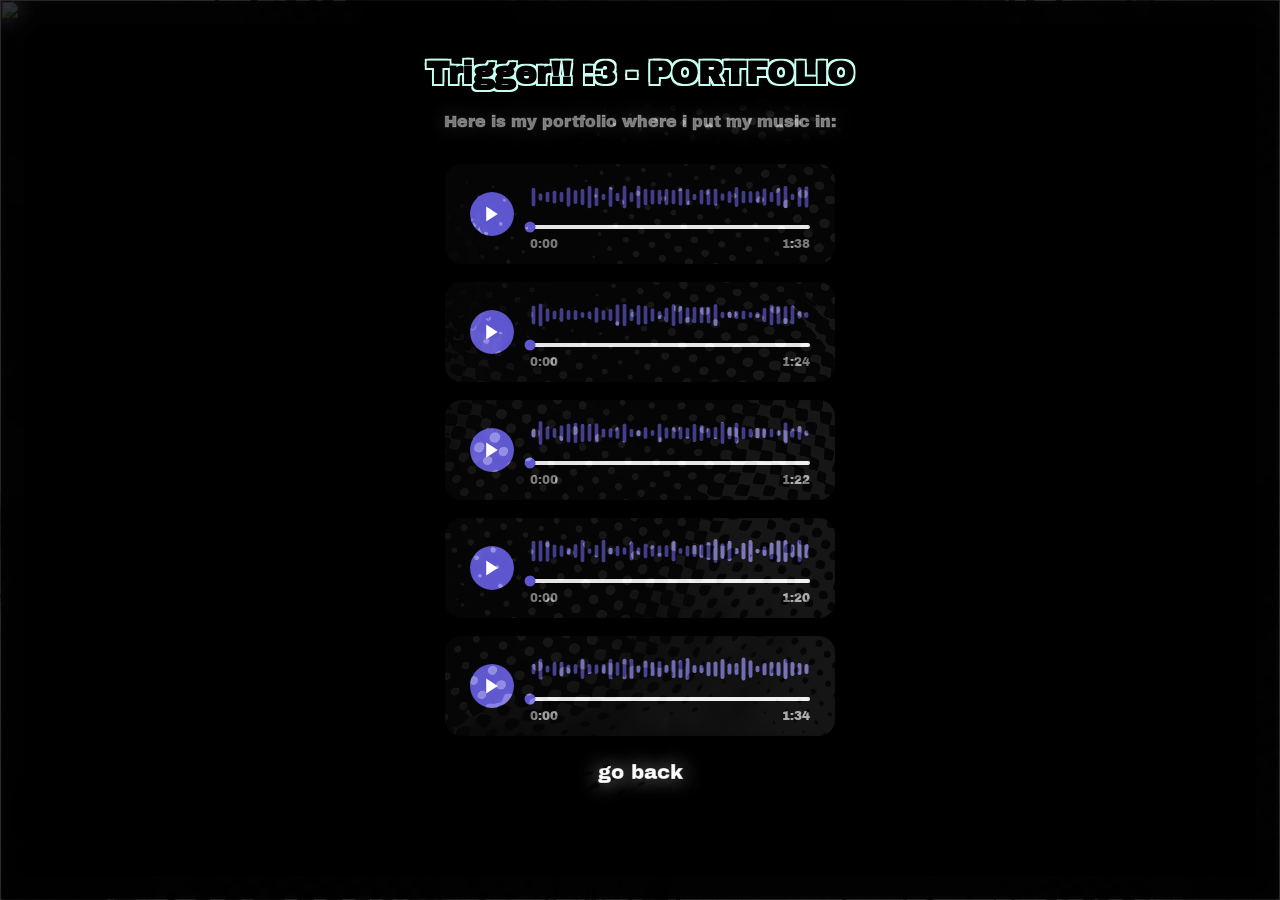
==== portfolio.html @ 29928086 "Add files via upload" ====
<!DOCTYPE html>
<html>
<head>
<link rel="stylesheet" href="css.css">
<script src="js.js" type="text/javascript"></script>
<title>Trigger - PORTFOLIO</title>
<link rel="icon" type="image/x-icon" href="imagesvideos/PP.jpg">
</head>
<body>

<video autoplay muted loop id="myVideo">
  <source id="vid" src="imagesvideos/bg4.mp4" type="video/mp4">
</video>
<style> body { background-color: rgb(0,0,0); } </style> 
<h1 id="welcome"><br />Trigger!! :3 - PORTFOLIO</h1>

<p class="strokeme">Here is my portfolio where i put my music in:</p><br />


<img id="ht1" src="imagesvideos/EXP_HT_01.png" />
<img id="tex1" src="imagesvideos/EXP_TEXTURE_02.png" />

<script>
document.addEventListener('DOMContentLoaded', () => {
  document.querySelectorAll('audio[id]').forEach(audio => {
    const img = document.getElementById('ht1');
    const img2 = document.getElementById('tex1');
    const vid = document.getElementById('myVideo');
    const aud = document.getElementById('audio');

    document.addEventListener('mousemove', (e) => {
      const x1 = (e.clientX / window.innerWidth - 0.5) * 15;
      const y1 = (e.clientY / window.innerHeight - 0.5) * 15;
      img.style.transform = `translate(${x1}px, ${y1}px) scale(1.01)`;

      const x2 = (e.clientX / window.innerWidth - 0.5) * 30;
      const y2 = (e.clientY / window.innerHeight - 0.5) * 30;
      img2.style.transform = `translate(${x2}px, ${y2}px) scale(1.05)`;

      const x3 = (e.clientX / window.innerWidth - 0) * 1;
      const y3 = (e.clientY / window.innerHeight - 0) * 1;
      vid.style.transform = `translate(${x2}px, ${y2}px) scale(1.00005)`;

      const x4 = (e.clientX / window.innerWidth - 0.5) * 1;
      const y4 = (e.clientY / window.innerHeight - 0.5) * 1;
      aud.style.transform = `translate(${x2}px, ${y2}px) scale(1.00005)`;
    });
  });
  
});


</script>
<style>
.ap-card{display:flex;align-items:center;gap:16px;background:rgba(15,15,15,0.7);border:1px solid rgba(0,0,0,.1);border-radius:16px;padding:0.75rem 1.5rem;max-width:340px;margin:0 auto}
.ap-play{width:44px;height:44px;min-width:44px;border-radius:50%;background:#7F77DD;border:none;cursor:pointer;display:flex;align-items:center;justify-content:center;color:#fff;transition:background .15s,transform .1s}
.ap-play:hover{background:#534AB7}.ap-play:active{transform:scale(.95)}
.ap-mid{flex:1;display:flex;flex-direction:column;gap:8px}
.ap-canvas{display:block;width:100%;height:40px;border-radius:4px}
.ap-prog{position:relative;height:4px;background:#eee;border-radius:2px;cursor:pointer}
.ap-fill{height:100%;border-radius:2px;background:#7F77DD;width:0%;pointer-events:none}
.ap-thumb{position:absolute;top:50%;transform:translate(-50%,-50%);width:11px;height:11px;border-radius:50%;background:#7F77DD;left:0%}
.ap-prog:hover .ap-thumb{box-shadow:0 0 0 4px rgba(127,119,221,.22)}
.ap-time{display:flex;justify-content:space-between;font-size:12px;font-family: warioware, sans-serif;color:#999}
</style>

<script>
function buildPlayer(audio) {
  if (audio.id !== 'customplr') return;
  if (!audio.src || audio.dataset.apBuilt) return;
  audio.dataset.apBuilt = true;
  audio.style.display = 'none';

  const card = document.createElement('div');
  card.className = 'ap-card';
  card.innerHTML = `
    <button class="ap-play">
      <svg class="ap-icon" width="20" height="20" viewBox="0 0 24 24" fill="currentColor">
        <polygon points="5 3 19 12 5 21 5 3"/>
      </svg>
    </button>
    <div class="ap-mid">
      <canvas class="ap-canvas" height="40"></canvas>
      <div class="ap-prog">
        <div class="ap-fill"></div>
        <div class="ap-thumb"></div>
      </div>
      <div class="ap-time">
        <span class="ap-cur">0:00</span>
        <span class="ap-tot">0:00</span>
      </div>
    </div>`;
  audio.insertAdjacentElement('afterend', card);

  const btn    = card.querySelector('.ap-play');
  const icon   = card.querySelector('.ap-icon');
  const fill   = card.querySelector('.ap-fill');
  const thumb  = card.querySelector('.ap-thumb');
  const prog   = card.querySelector('.ap-prog');
  const cur    = card.querySelector('.ap-cur');
  const tot    = card.querySelector('.ap-tot');
  const canvas = card.querySelector('.ap-canvas');
  const ctx    = canvas.getContext('2d');
  let playing  = false, dragging = false;

  const fmt = s => `${Math.floor(s/60)}:${String(Math.floor(s%60)).padStart(2,'0')}`;

  function resize() { canvas.width = canvas.offsetWidth * devicePixelRatio; canvas.height = canvas.offsetHeight * devicePixelRatio; }
  resize(); window.addEventListener('resize', resize);

  audio.addEventListener('loadedmetadata', () => tot.textContent = fmt(audio.duration));
  audio.addEventListener('timeupdate', () => {
    const p = audio.currentTime / audio.duration * 100;
    fill.style.width = p + '%';
    thumb.style.left = p + '%';
    cur.textContent  = fmt(audio.currentTime);
  });
  audio.addEventListener('ended', () => setPlaying(false));

  function setPlaying(p) {
    playing = p;
    p ? audio.play() : audio.pause();
    icon.innerHTML = p
      ? '<rect x="6" y="4" width="4" height="16"/><rect x="14" y="4" width="4" height="16"/>'
      : '<polygon points="5 3 19 12 5 21 5 3"/>';
  }

  btn.onclick = () => setPlaying(!playing);

  function scrub(e) {
    const r = prog.getBoundingClientRect();
    const x = (e.touches ? e.touches[0].clientX : e.clientX) - r.left;
    audio.currentTime = Math.max(0, Math.min(1, x / r.width)) * audio.duration;
  }
  prog.addEventListener('mousedown',  e => { dragging = true; scrub(e); });
  document.addEventListener('mousemove',  e => { if (dragging) scrub(e); });
  document.addEventListener('mouseup',  () => dragging = false);
  prog.addEventListener('touchstart', e => scrub(e), { passive: true });
  prog.addEventListener('touchmove',  e => scrub(e), { passive: true });

  const bars = Array.from({ length: 40 }, (_, i) => ({ base: 0.2 + Math.random() * 0.7, phase: i * 0.45, speed: 0.6 + Math.random() * 0.8 }));
  function drawVis() {
    const t = performance.now() / 1000, w = canvas.width, h = canvas.height, slot = w / bars.length, bw = slot * 0.55;
    ctx.clearRect(0, 0, w, h);
    bars.forEach((b, i) => {
      const amp = playing ? 1 : 0.12, ht = b.base * h * 0.65 + Math.sin(t * b.speed + b.phase) * h * 0.18 * amp;
      ctx.globalAlpha = 0.75; ctx.fillStyle = '#7F77DD';
      ctx.beginPath(); ctx.roundRect(slot * i + (slot - bw) / 2, h / 2 - ht / 2, bw, ht, 2); ctx.fill();
    });
    ctx.globalAlpha = 1;
    requestAnimationFrame(drawVis);
  }
  drawVis();
}

// build players for all existing audio tags
document.addEventListener('DOMContentLoaded', () => {
  document.querySelectorAll('audio[src]').forEach(buildPlayer);
});

// also watch for any audio tags added dynamically after load
const observer = new MutationObserver(mutations => {
  mutations.forEach(m => m.addedNodes.forEach(node => {
    if (node.tagName === 'AUDIO' && node.src) buildPlayer(node);
  }));
});
observer.observe(document.body, { childList: true, subtree: true });
</script>


<audio controls id="customplr" src="music/v1.mp3"></audio><br />
<audio controls id="customplr" src="music/v2.mp3"></audio><br />
<audio controls id="customplr" src="music/v3.mp3"></audio><br />
<audio controls id="customplr" src="music/v4.mp3"></audio><br />
<audio controls id="customplr" src="music/v5.mp3"></audio><br /><br />

<a style="font-size: 40px;" href="index.html"><button class="strokebutton" style="font-size: 20px;">go back</button></a><br />
</body>
</html>
---- css.css ----
/* CSS styles */
@font-face {
  font-family: warioware; /* set name */
  src: url(ArchivoBlack-Regular.ttf); /* url of the font */
}

h1 {
font-family: warioware, sans-serif;
color: 4DCCBD;
text-shadow: -2px -2px 0 #D6FFF6, 2px -2px 0 #D6FFF6, -2px 2px 0 #D6FFF6, 2px 2px 0 #D6FFF6;
text-align: center
}
 
button {
font-size: 20px;
font-family: warioware, sans-serif;
background:none;
border:none;
position: relative;
}

.strokeme {
  color: rgba(150,150,150,1);
  -webkit-text-stroke: 1px rgba(255,255,255, 0.3);
  background-color: rgba(255,255,255,0);
  text-shadow: rgba(255,255,255,0.4) 0px 0px 20px; 
}
.strokebutton {
  -webkit-text-stroke: 1px rgba(0,0,0, 0.3);
  position: absolute;
  color: rgba(255,255,255,1);
  text-shadow: rgba(255,255,255,0.4) 0px 0px 20px; 
  left: 50%;
  transform: translate(-50%, -50%);
}

#pp {
  z-index: 10;
  height: 100px;
  display: block;
  margin: auto;
  border: 2.5px;
  border-radius: 50%;
  filter: drop-shadow(0 0 0.75rem rgba(255, 255, 255,0.5));
  backdrop-filter: blur(15px) saturate(3);
}

p {
font-family: warioware, sans-serif;
text-align: center
}

#ht1 {
  mix-blend-mode: soft-light;
  position: fixed;
  top: 0;
  left: 0;
  width: 100%;
  height: 100%;
  object-fit: cover;
  z-index: 998;
  transition: transform 0.1s ease-out;
  opacity: 0.53;
  pointer-events: none;
  filter: drop-shadow(0 0 20px white);
}

#tex1 {
  mix-blend-mode: lighten;
  position: fixed;
  top: 0;
  left: 0;
  width: 100%;
  height: 100%;
  object-fit: cover;
  z-index: 997;
  transition: transform 0.1s ease-out;
  opacity: 0.11;
  pointer-events: none;
  filter: drop-shadow(0 0 10px white);
}

#ht2 {
  mix-blend-mode: soft-light;
  position: fixed;
  top: 0;
  left: 0;
  width: 100%;
  height: 100%;
  object-fit: cover;
  z-index: 998;
  transition: transform 0.1s ease-out;
  opacity: 0.53;
  pointer-events: none;
  filter: drop-shadow(0 0 20px white);
}

#myVideo {
  position: fixed;
  top: 0;
  left: 0;
  width: 100vw;
  height: 100vh;
  object-fit: cover;
  z-index: -1;
  image-rendering: high-quality;
  transform: translateZ(0);
  backface-visibility: hidden;
  will-change: transform;
}

#auddisplay {
  margin: 0 auto;
  display: block;
}

/* fixes mobile browser address bar issue */
@supports (height: 100dvh) {
  #myVideo {
    height: 100dvh;
  }
}
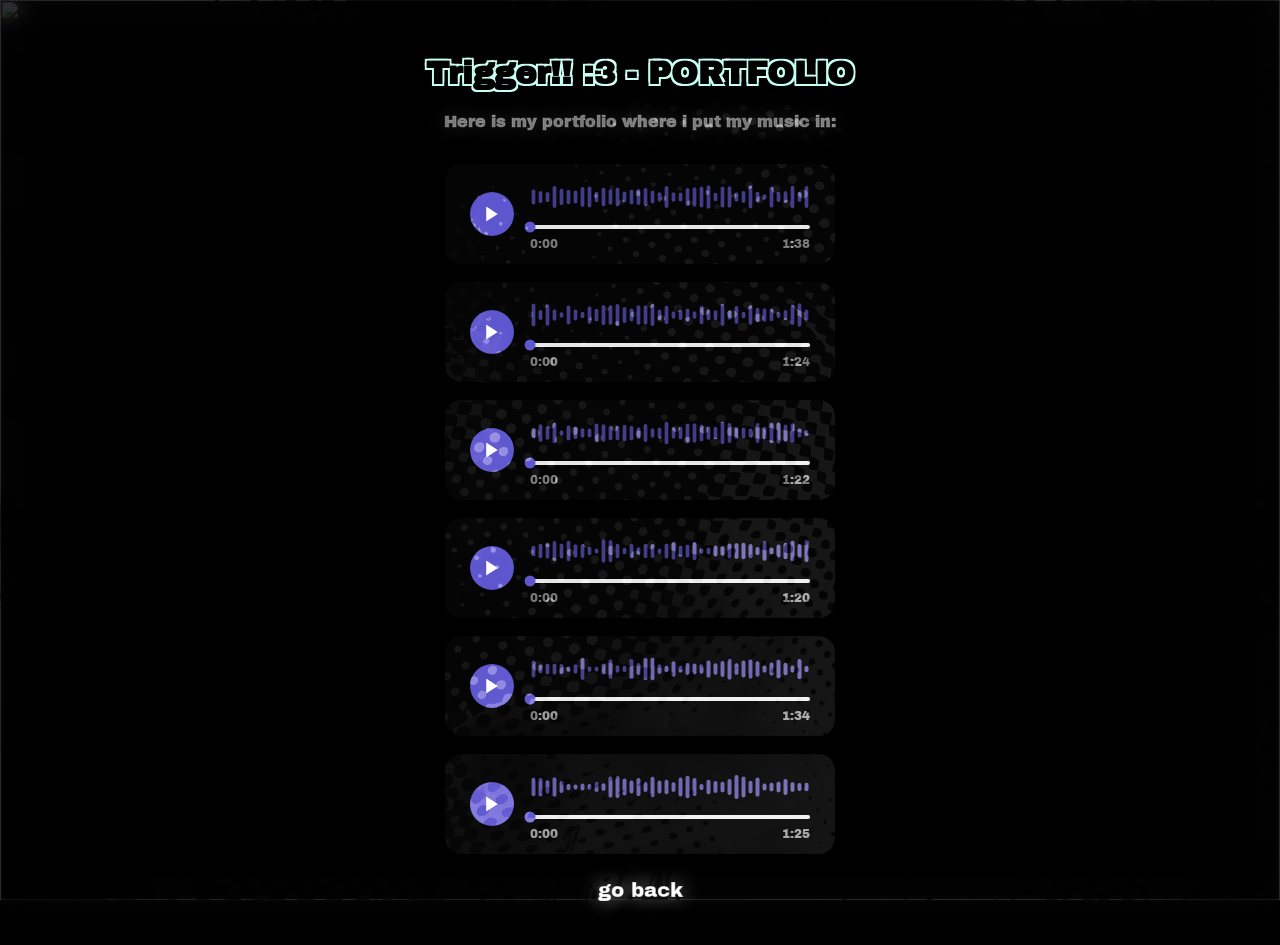
==== commit a4bbe29c: "Update portfolio.html" ====
--- a/portfolio.html
+++ b/portfolio.html
@@ -172,8 +172,9 @@
 <audio controls id="customplr" src="music/v2.mp3"></audio><br />
 <audio controls id="customplr" src="music/v3.mp3"></audio><br />
 <audio controls id="customplr" src="music/v4.mp3"></audio><br />
-<audio controls id="customplr" src="music/v5.mp3"></audio><br /><br />
+<audio controls id="customplr" src="music/v5.mp3"></audio><br />
+<audio controls id="customplr" src="music/v6.mp3"></audio><br /><br />
 
 <a style="font-size: 40px;" href="index.html"><button class="strokebutton" style="font-size: 20px;">go back</button></a><br />
 </body>
-</html>+</html>
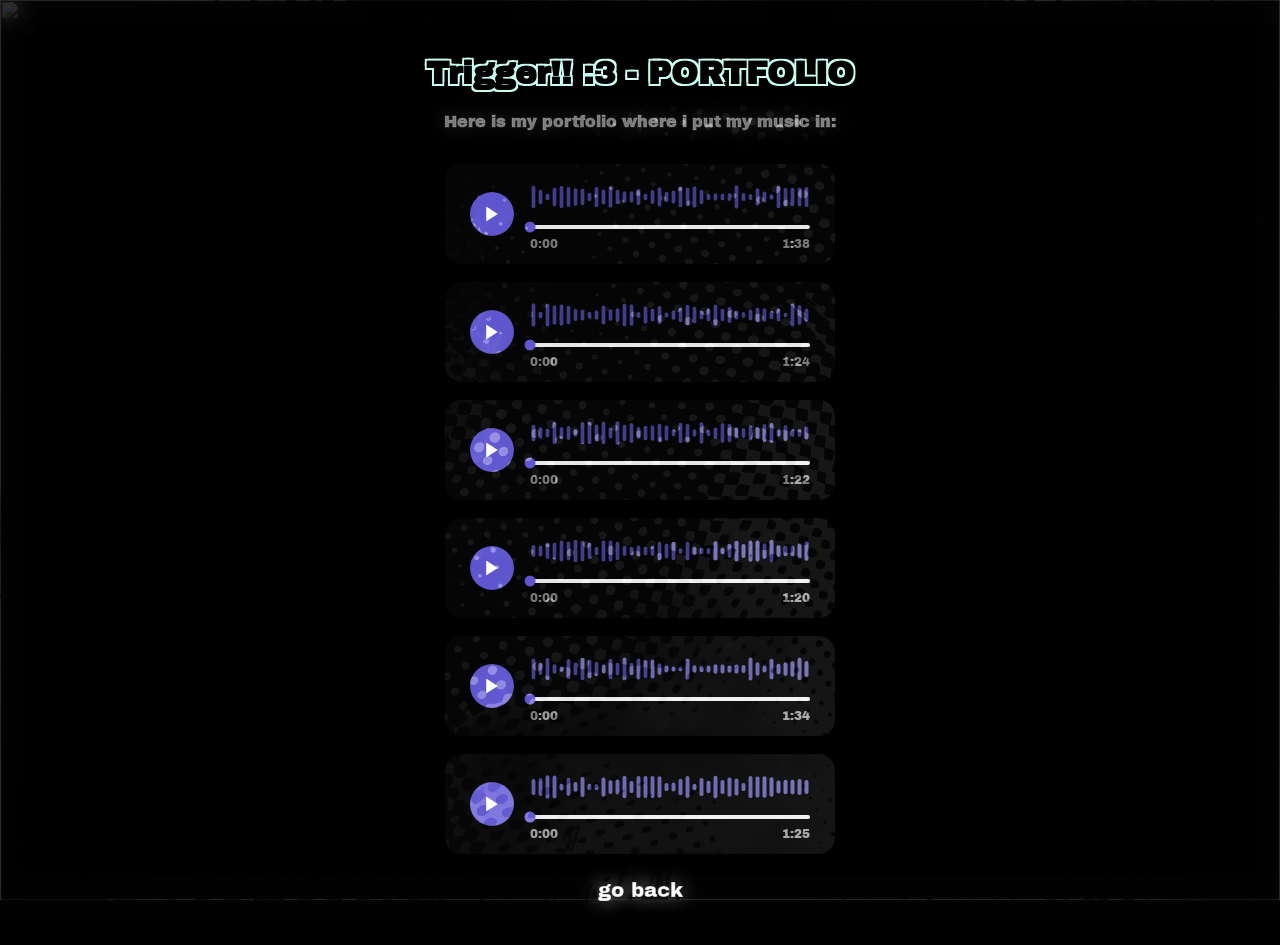
==== commit da0d04b8: "Update portfolio.html" ====
--- a/portfolio.html
+++ b/portfolio.html
@@ -22,31 +22,18 @@
 
 <script>
 document.addEventListener('DOMContentLoaded', () => {
-  document.querySelectorAll('audio[id]').forEach(audio => {
-    const img = document.getElementById('ht1');
-    const img2 = document.getElementById('tex1');
-    const vid = document.getElementById('myVideo');
-    const aud = document.getElementById('audio');
+  const img = document.getElementById('ht1');
+  const img2 = document.getElementById('tex1');
 
-    document.addEventListener('mousemove', (e) => {
-      const x1 = (e.clientX / window.innerWidth - 0.5) * 15;
-      const y1 = (e.clientY / window.innerHeight - 0.5) * 15;
-      img.style.transform = `translate(${x1}px, ${y1}px) scale(1.01)`;
+  document.addEventListener('mousemove', (e) => {
+    const x1 = (e.clientX / window.innerWidth - 0.5) * 15;
+    const y1 = (e.clientY / window.innerHeight - 0.5) * 15;
+    img.style.transform = `translate(${x1}px, ${y1}px) scale(1.01)`;
 
-      const x2 = (e.clientX / window.innerWidth - 0.5) * 30;
-      const y2 = (e.clientY / window.innerHeight - 0.5) * 30;
-      img2.style.transform = `translate(${x2}px, ${y2}px) scale(1.05)`;
-
-      const x3 = (e.clientX / window.innerWidth - 0) * 1;
-      const y3 = (e.clientY / window.innerHeight - 0) * 1;
-      vid.style.transform = `translate(${x2}px, ${y2}px) scale(1.00005)`;
-
-      const x4 = (e.clientX / window.innerWidth - 0.5) * 1;
-      const y4 = (e.clientY / window.innerHeight - 0.5) * 1;
-      aud.style.transform = `translate(${x2}px, ${y2}px) scale(1.00005)`;
-    });
+    const x2 = (e.clientX / window.innerWidth - 0.5) * 30;
+    const y2 = (e.clientY / window.innerHeight - 0.5) * 30;
+    img2.style.transform = `translate(${x2}px, ${y2}px) scale(1.05)`;
   });
-  
 });
 
 
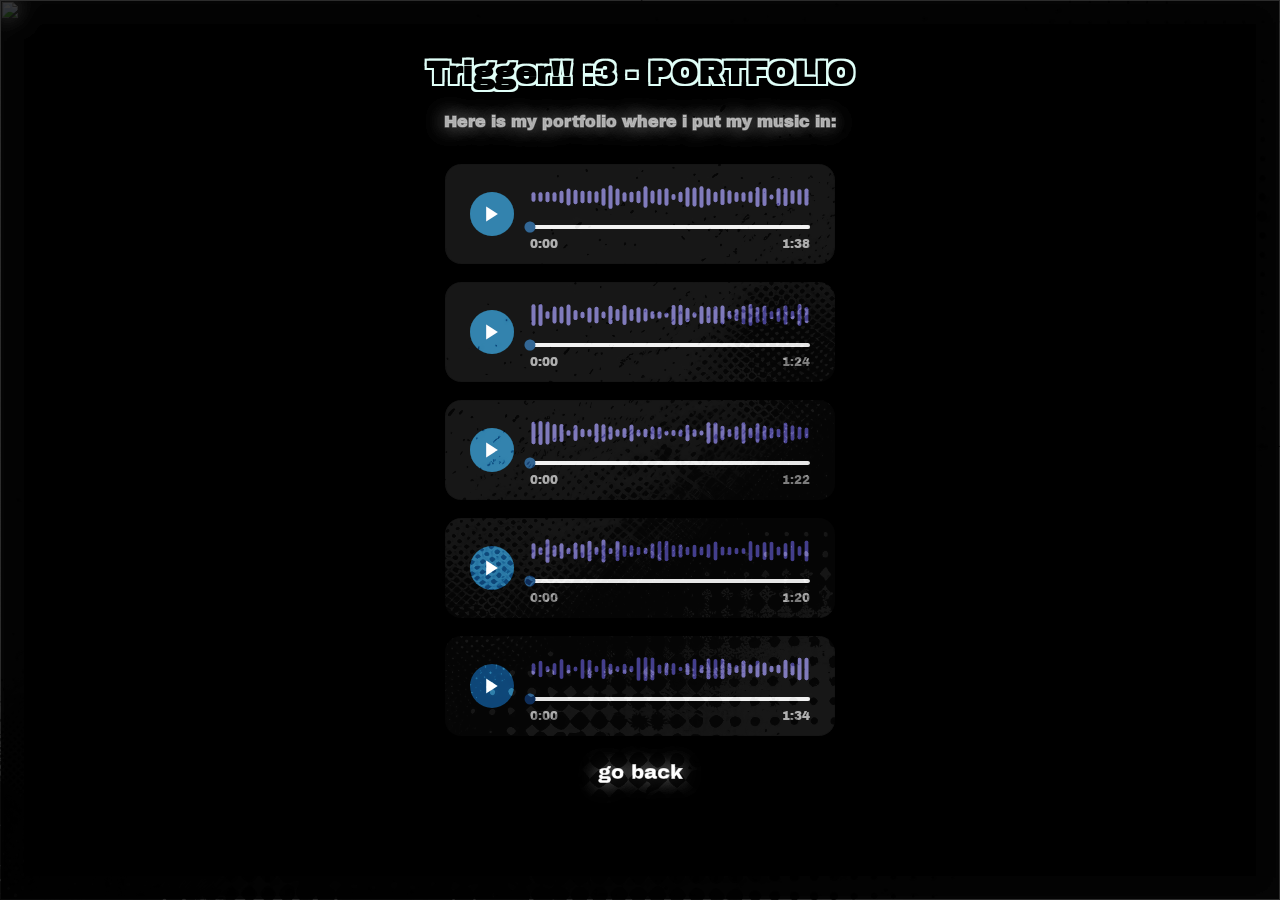
==== commit b947b7eb: "Update portfolio.html" ====
--- a/portfolio.html
+++ b/portfolio.html
@@ -17,22 +17,22 @@
 <p class="strokeme">Here is my portfolio where i put my music in:</p><br />
 
 
-<img id="ht1" src="imagesvideos/EXP_HT_01.png" />
+<img id="ht1" src="imagesvideos/EXP_HT_05.png" />
 <img id="tex1" src="imagesvideos/EXP_TEXTURE_02.png" />
 
 <script>
 document.addEventListener('DOMContentLoaded', () => {
   const img = document.getElementById('ht1');
   const img2 = document.getElementById('tex1');
-
+  
   document.addEventListener('mousemove', (e) => {
     const x1 = (e.clientX / window.innerWidth - 0.5) * 15;
     const y1 = (e.clientY / window.innerHeight - 0.5) * 15;
-    img.style.transform = `translate(${x1}px, ${y1}px) scale(1.01)`;
+    img.style.transform = `translate(${x1}px, ${y1}px) scale(1.00)`;
 
     const x2 = (e.clientX / window.innerWidth - 0.5) * 30;
     const y2 = (e.clientY / window.innerHeight - 0.5) * 30;
-    img2.style.transform = `translate(${x2}px, ${y2}px) scale(1.05)`;
+    img2.style.transform = `translate(${x2}px, ${y2}px) scale(1.03)`;
   });
 });
 
@@ -40,14 +40,14 @@
 </script>
 <style>
 .ap-card{display:flex;align-items:center;gap:16px;background:rgba(15,15,15,0.7);border:1px solid rgba(0,0,0,.1);border-radius:16px;padding:0.75rem 1.5rem;max-width:340px;margin:0 auto}
-.ap-play{width:44px;height:44px;min-width:44px;border-radius:50%;background:#7F77DD;border:none;cursor:pointer;display:flex;align-items:center;justify-content:center;color:#fff;transition:background .15s,transform .1s}
-.ap-play:hover{background:#534AB7}.ap-play:active{transform:scale(.95)}
+.ap-play{width:44px;height:44px;min-width:44px;border-radius:50%;background:rgba(25,100,150,1);border:none;cursor:pointer;display:flex;align-items:center;justify-content:center;color:#fff;transition:background .15s,transform .1s}
+.ap-play:hover{background:rgba(25,75,125,1)}.ap-play:active{transform:scale(.95)}
 .ap-mid{flex:1;display:flex;flex-direction:column;gap:8px}
 .ap-canvas{display:block;width:100%;height:40px;border-radius:4px}
 .ap-prog{position:relative;height:4px;background:#eee;border-radius:2px;cursor:pointer}
-.ap-fill{height:100%;border-radius:2px;background:#7F77DD;width:0%;pointer-events:none}
-.ap-thumb{position:absolute;top:50%;transform:translate(-50%,-50%);width:11px;height:11px;border-radius:50%;background:#7F77DD;left:0%}
-.ap-prog:hover .ap-thumb{box-shadow:0 0 0 4px rgba(127,119,221,.22)}
+.ap-fill{height:100%;border-radius:2px;background:rgba(25,100,150,1);width:0%;pointer-events:none}
+.ap-thumb{position:absolute;top:50%;transform:translate(-50%,-50%);width:11px;height:11px;border-radius:50%;background:rgba(25,70,120,1);left:0%}
+.ap-prog:hover .ap-thumb{box-shadow:0 0 0 4px rgba(25,100,150,0.15)}
 .ap-time{display:flex;justify-content:space-between;font-size:12px;font-family: warioware, sans-serif;color:#999}
 </style>
 
@@ -159,8 +159,7 @@
 <audio controls id="customplr" src="music/v2.mp3"></audio><br />
 <audio controls id="customplr" src="music/v3.mp3"></audio><br />
 <audio controls id="customplr" src="music/v4.mp3"></audio><br />
-<audio controls id="customplr" src="music/v5.mp3"></audio><br />
-<audio controls id="customplr" src="music/v6.mp3"></audio><br /><br />
+<audio controls id="customplr" src="music/v5.mp3"></audio><br /><br />
 
 <a style="font-size: 40px;" href="index.html"><button class="strokebutton" style="font-size: 20px;">go back</button></a><br />
 </body>
